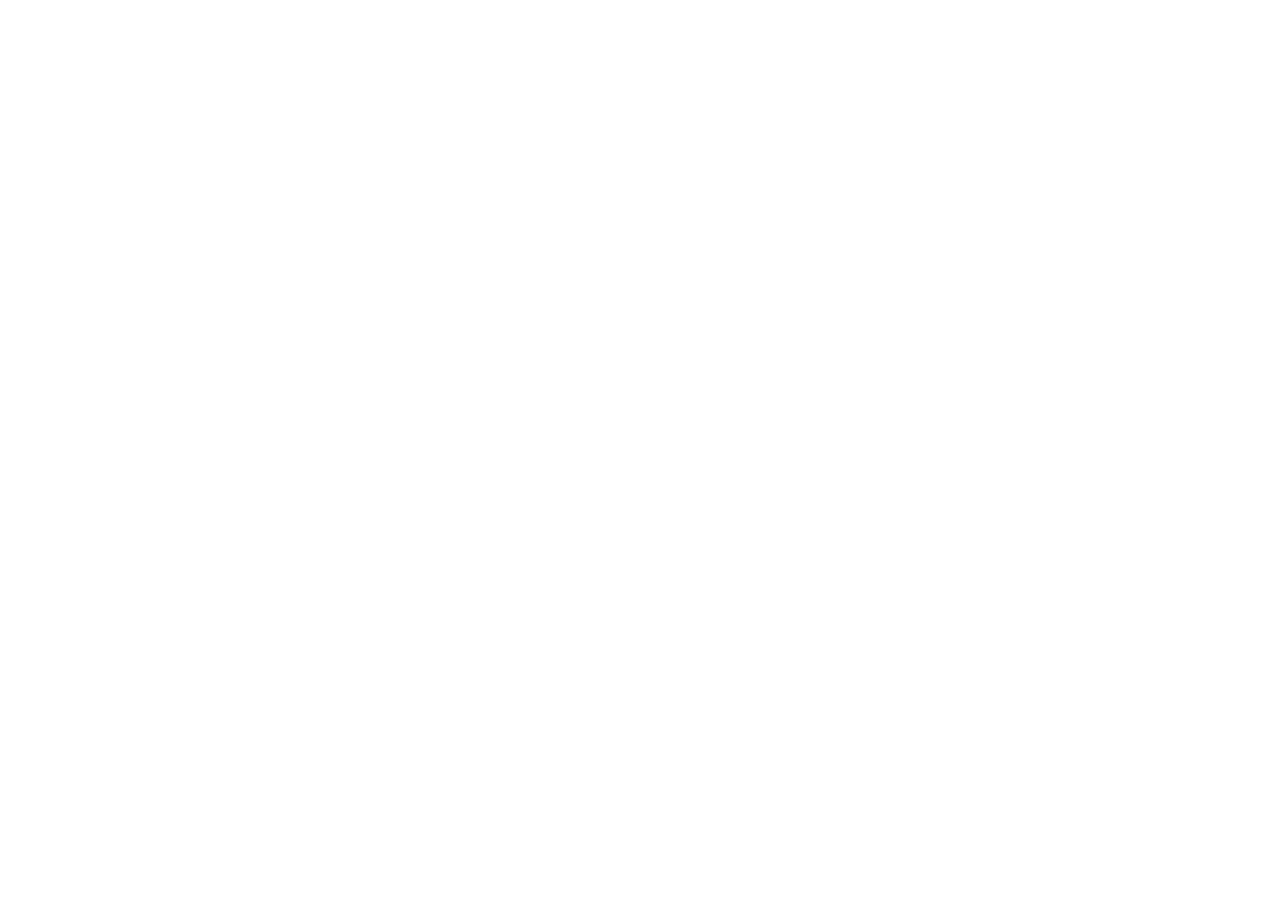
==== Entregable/BlocKa.html @ c90860b1 "Agrego niveles" ====
<!DOCTYPE html>
<html lang="en">
<head>
    <meta charset="UTF-8">
    <meta name="viewport" content="width=device-width, initial-scale=1.0">
    <title>Document</title>
     <link rel="stylesheet" href="blocka.css">
</head>
<body>

      <!-- <div class="instrucciones">
            <p class="p-instruc">¿Como jugar?</p>
            <p>El juego consiste en poder completar el rompe cabezas. Al hacer Clik derecho la imagen gira hcaia la derecha, Al hacer Click Izquiero la imagen gira hacia la izquierda.</p>
        </div> -->
    <canvas  id="myCanvas"></canvas>

    <div id="hud">
        <span id="textoNivel"></span>
        <button id="btnSiguiente" hidden>Siguiente nivel</button>
    </div>
    
    <!----- Aca iria al filtro de eleccion de la imagen----->>      

    <script type="module" src="Js/Main.js"></script>
    
</body>
</html>
---- Entregable/blocka.css ----
/* style.css */
 body, html {
     margin: 0;
     padding: 0;
     width: 100%;
     height: 100%;
     overflow: hidden; /* Evita que aparezcan barras de scroll */
     background-color: white; /* Opcional: fondo negro */
 }

 body {
     display: grid;
     place-items: center;
 }

 canvas {
     display: block;
     width: 100vw;
     height: 100vh;
 }
 .instrucciones{
    width: 420px;
    padding: 10px;
    background: #11111f;
    border: 2px solid #9336D7;
    border-radius: 20px;

    color: white;
    font-family: Arial, sans-serif;
    font-size: 14px;
 }
 #hud {
  position: fixed;
  top: 16px;
  left: 16px;
  color: white;
  font-family: sans-serif;
  display: flex;
  gap: 12px;
  align-items: center;
}
#btnSiguiente{
    background-color: blue;
    border-radius: 30px;
    box-shadow: #11111f;
}
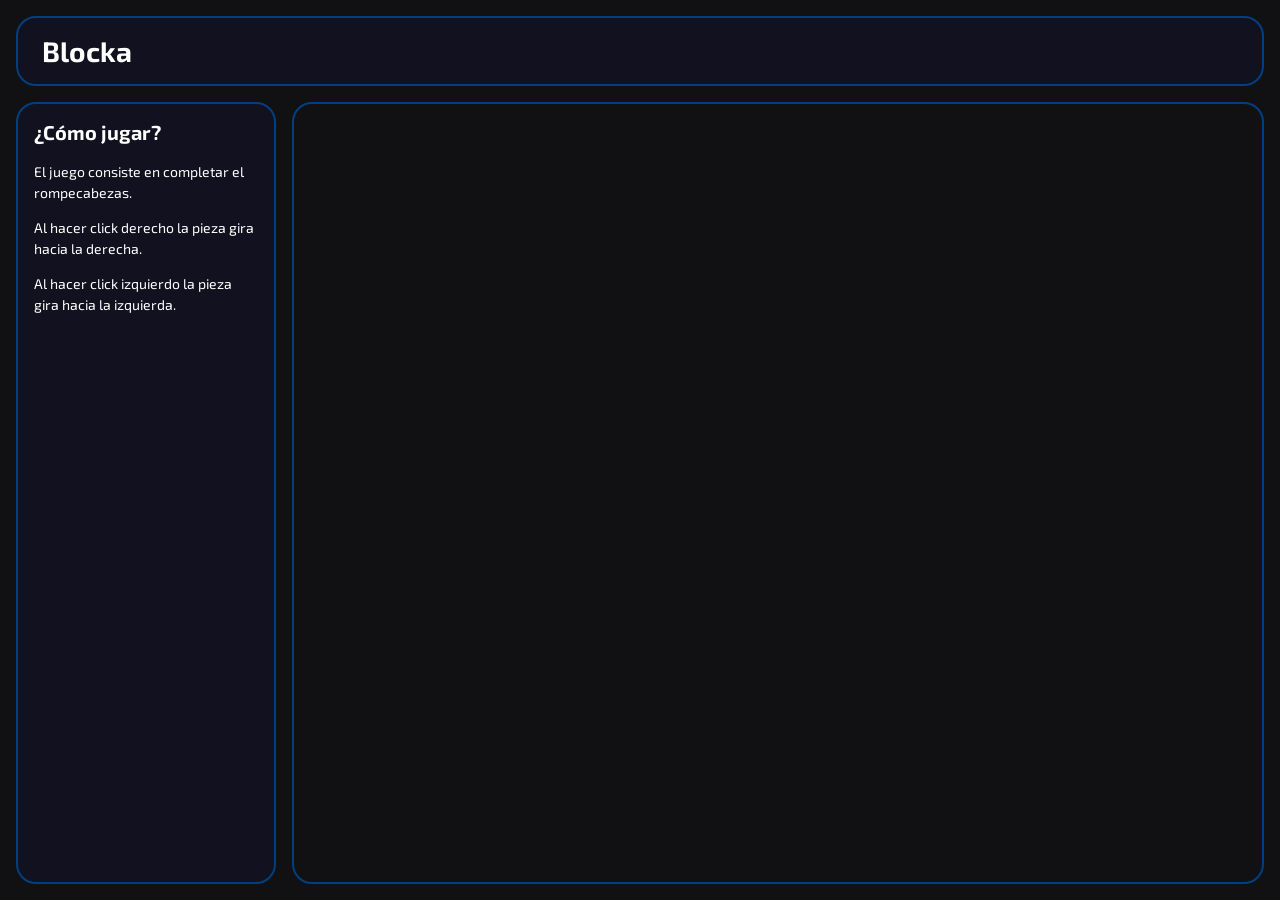
==== commit b93d841a: "agrego cambios" ====
--- a/Entregable/BlocKa.html
+++ b/Entregable/BlocKa.html
@@ -1,27 +1,58 @@
 <!DOCTYPE html>
 <html lang="en">
+
 <head>
     <meta charset="UTF-8">
     <meta name="viewport" content="width=device-width, initial-scale=1.0">
     <title>Document</title>
-     <link rel="stylesheet" href="blocka.css">
+    <link rel="stylesheet" href="blocka.css">
+    <link rel="preconnect" href="https://fonts.googleapis.com" />
+    <link rel="preconnect" href="https://fonts.gstatic.com" crossorigin />
+    <link href="https://fonts.googleapis.com/css2?family=Exo+2:wght@400;600;700&display=swap" rel="stylesheet" />
 </head>
+
 <body>
 
-      <!-- <div class="instrucciones">
-            <p class="p-instruc">¿Como jugar?</p>
-            <p>El juego consiste en poder completar el rompe cabezas. Al hacer Clik derecho la imagen gira hcaia la derecha, Al hacer Click Izquiero la imagen gira hacia la izquierda.</p>
-        </div> -->
-    <canvas  id="myCanvas"></canvas>
+    <div class="juego">
 
-    <div id="hud">
-        <span id="textoNivel"></span>
-        <button id="btnSiguiente" hidden>Siguiente nivel</button>
+        <header class="encabezado">
+            <h1 class="titulo">Blocka</h1>
+
+            <div id="hud">
+                <span id="textoNivel" aria-live="polite"></span>
+                <button id="btnSiguiente" type="button" hidden>Siguiente nivel</button>
+            </div>
+        </header>
+
+        <aside class="panel-instrucciones">
+            <h2 class="subtitulo">¿Cómo jugar?</h2>
+            <p class="texto-panel">El juego consiste en completar el rompecabezas.</p>
+            <p class="texto-panel">Al hacer click derecho la pieza gira hacia la derecha.</p>
+            <p class="texto-panel">Al hacer click izquierdo la pieza gira hacia la izquierda.</p>
+        </aside>
+
+        <main class="zona-canvas">
+            <canvas id="myCanvas">
+                Tu navegador no soporta canvas.
+            </canvas>
+        </main>
+
     </div>
-    
-    <!----- Aca iria al filtro de eleccion de la imagen----->>      
+    <div class="selection-game-overlay" id="selection-game-overlay" hidden>
+        <div class="selector">
+            <!-- <img class="img-background-transition" src="../Img/game_png_1.png" alt="" width="450" height="80"> -->
+            <div class="selection-row">
+                <!-- <p class="persent">0%</p> -->
+                <div class="progress-bar">
+                    <!-- <div class="progress"></div> -->
+                </div>
+            </div>
+            <!--  <p class="loading-text"> Preparando la diversión </p> -->
+        </div>
+        <!----- Aca iria al filtro de eleccion de la imagen----->>
+    </div>
+    <script type="module" src="Js/Main.js"></script>
 
-    <script type="module" src="Js/Main.js"></script>
-    
 </body>
+
 </html>
--- a/Entregable/blocka.css
+++ b/Entregable/blocka.css
@@ -1,46 +1,168 @@
- /* style.css */
- body, html {
-     margin: 0;
-     padding: 0;
-     width: 100%;
-     height: 100%;
-     overflow: hidden; /* Evita que aparezcan barras de scroll */
-     background-color: white; /* Opcional: fondo negro */
- }
+/* blocka.css */
 
- body {
-     display: grid;
-     place-items: center;
- }
+/* Colores en un solo lugar: cambiás uno acá y cambia en toda la página */
+:root {
+    --background-page: #111114;
+    --color-panel: #11111f;
+    --color-borde: #004080;
+    --color-texto: white;
+    --color-boton: blue;
+    --font: 'Exo 2';
+}
 
- canvas {
-     display: block;
-     width: 100vw;
-     height: 100vh;
- }
- .instrucciones{
-    width: 420px;
-    padding: 10px;
-    background: #11111f;
-    border: 2px solid #9336D7;
+/* El borde y el padding cuentan DENTRO del ancho y alto de cada caja */
+* {
+    box-sizing: border-box;
+}
+
+body, html {
+    margin: 0;
+    padding: 0;
+    width: 100%;
+    height: 100%;
+    background-color: var(--background-page);
+    color: var(--color-texto);
+    font-family:var(--font);
+}
+
+/* Un elemento con el atributo hidden siempre tiene que quedar oculto */
+[hidden] {
+    display: none !important;
+}
+
+/* ---------- LA GRILLA: reparte la pantalla en zonas ---------- */
+.juego {
+    display: grid;
+
+    /* 2 columnas: panel de instrucciones de 260px y el resto para el juego */
+    grid-template-columns: 260px minmax(0, 1fr);
+
+    /* 2 filas: encabezado de 70px y el resto de la altura para el juego */
+    grid-template-rows: 70px minmax(0, 1fr);
+
+    /* Dibujo de cómo se acomodan las zonas */
+    grid-template-areas:
+        "encabezado     encabezado"
+        "instrucciones  canvas";
+
+    gap: 16px;
+    width: 100%;
+    height: 100%;
+    padding: 16px;
+}
+
+/* ---------- ENCABEZADO: título a la izquierda y HUD a la derecha ---------- */
+.encabezado {
+    grid-area: encabezado;
+    display: flex;
+    align-items: center;
+    justify-content: space-between;
+    padding: 0 24px;
+    background: var(--color-panel);
+    border: 2px solid var(--color-borde);
     border-radius: 20px;
+}
 
-    color: white;
+.titulo {
+    margin: 0;
+    font-size: 28px;
+}
+
+#hud {
+    display: flex;
+    align-items: center;
+    gap: 12px;
+    font-size: 16px;
+    user-select: none; /* Evita seleccionar el texto al hacer clics rápidos */
+}
+
+#btnSiguiente {
+    padding: 8px 18px;
+    background-color: var(--color-boton);
+    color: var(--color-texto);
+    border: none;
+    border-radius: 30px;
+    box-shadow: 0 4px 10px var(--color-panel);
     font-family: Arial, sans-serif;
+    font-size: 16px;
+    cursor: pointer;
+}
+
+#btnSiguiente:hover {
+    filter: brightness(1.2);
+}
+
+/* ---------- PANEL DE INSTRUCCIONES ---------- */
+.panel-instrucciones {
+    grid-area: instrucciones;
+    padding: 16px;
+    background: var(--color-panel);
+    border: 2px solid var(--color-borde);
+    border-radius: 20px;
+    overflow-y: auto;
+}
+
+.subtitulo {
+    margin-top: 0;
+    font-size: 20px;
+}
+
+.texto-panel {
     font-size: 14px;
- }
- #hud {
-  position: fixed;
-  top: 16px;
-  left: 16px;
-  color: white;
-  font-family: sans-serif;
-  display: flex;
-  gap: 12px;
-  align-items: center;
+    line-height: 1.5;
 }
-#btnSiguiente{
-    background-color: blue;
-    border-radius: 30px;
-    box-shadow: #11111f;
+
+/* ---------- LA ZONA DEL CANVAS ---------- */
+.zona-canvas {
+    grid-area: canvas;
+
+    /* position: relative hace que el canvas de adentro se mida contra esta caja */
+    position: relative;
+
+    /* Recorta lo que se salga de la caja y respeta las esquinas redondeadas */
+    overflow: hidden;
+
+    border: 2px solid var(--color-borde);
+    border-radius: 20px;
+    background: var(--color-fondo-canvas);
 }
+
+/* El canvas llena exactamente la zona. Juego.js lee este tamaño con ResizeObserver
+   y lo copia al tamaño de dibujo.
+   NO le pongas border ni padding al canvas: ponelos en .zona-canvas,
+   porque si no los clics (offsetX y offsetY) quedan corridos. */
+canvas {
+    position: absolute;
+    top: 0;
+    left: 0;
+    width: 100%;
+    height: 100%;
+    display: block;
+    user-select: none;
+    touch-action: manipulation; /* Evita el zoom por doble toque en celulares */
+}
+
+/* ---------- CELULARES Y PANTALLAS CHICAS: todo en una columna ---------- */
+@media (max-width: 900px) {
+    .juego {
+        grid-template-columns: minmax(0, 1fr);
+        grid-template-rows: auto auto 60vh;
+        grid-template-areas:
+            "encabezado"
+            "instrucciones"
+            "canvas";
+        height: auto;
+        min-height: 100%;
+    }
+
+    .encabezado {
+        flex-direction: column;
+        gap: 8px;
+        padding: 12px 24px;
+    }
+}
+
+
+.selection-game-overlaty [hidden]{
+    display: none;
+}
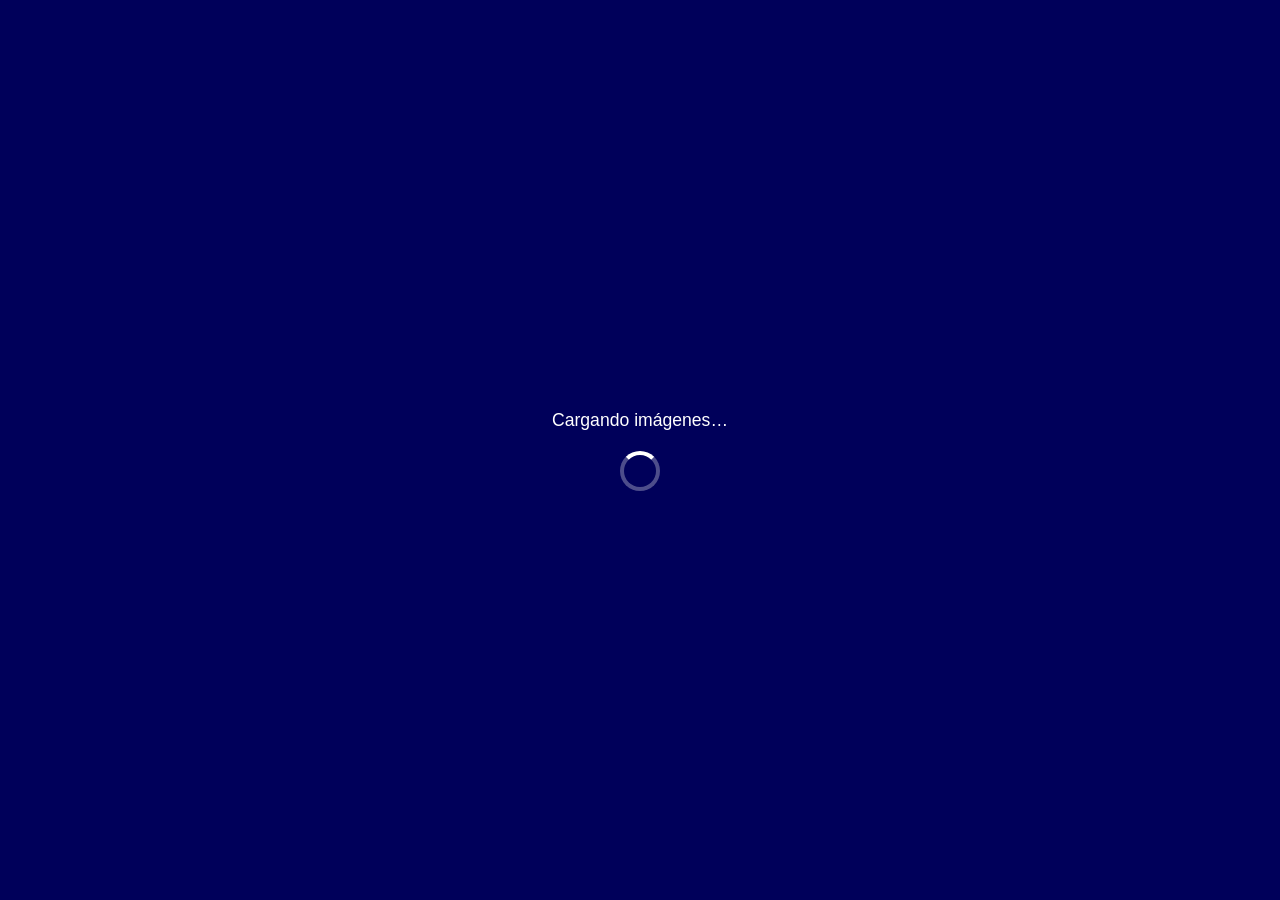
==== commit afd6a887: "Agrego plantilla" ====
--- a/Entregable/BlocKa.html
+++ b/Entregable/BlocKa.html
@@ -35,7 +35,15 @@
             <canvas id="myCanvas">
                 Tu navegador no soporta canvas.
             </canvas>
+             <!---Aca iria la plantilla de carga para elegir los juegos--->
+            <div id="pantallaCarga">
+                <p id="textoCarga">Cargando imágenes…</p>
+                <div class="spinner" id="spinner"></div>
+                <div class="ruleta" id="ruleta" hidden></div>
+            </div>
         </main>
+
+         
 
     </div>
     <div class="selection-game-overlay" id="selection-game-overlay" hidden>
@@ -51,6 +59,11 @@
         </div>
         <!----- Aca iria al filtro de eleccion de la imagen----->>
     </div>
+
+
+ 
+
+
     <script type="module" src="Js/Main.js"></script>
 
 </body>
--- a/Entregable/blocka.css
+++ b/Entregable/blocka.css
@@ -165,4 +165,149 @@
 
 .selection-game-overlaty [hidden]{
     display: none;
+}
+
+
+/* Parte de la planilla de seleccion */
+/* ===== Agregar al final de blocka.css ===== */
+
+/* Plantilla de carga: tapa todo el juego hasta que termina el sorteo */
+#pantallaCarga {
+  position: fixed;
+  inset: 0;
+  z-index: 100;               /* por encima del canvas y del HUD */
+  background: #00005A;        /* el mismo azul del fondo del juego */
+  color: white;
+  font-family: sans-serif;
+  display: flex;
+  flex-direction: column;
+  align-items: center;
+  justify-content: center;
+  justify-content: safe center;   /* si no entra en pantallas bajas, permite scroll */
+  gap: 20px;
+  padding: 24px 16px;
+  overflow-x: hidden;
+  transition: opacity 0.5s;       /* aparece suave al pasar de nivel */
+}
+
+#pantallaCarga.oculta {
+  opacity: 0;
+  visibility: hidden;             /* deja de bloquear los clicks al terminar */
+  transition: opacity 0.5s, visibility 0s 0.5s;
+}
+
+#pantallaCarga p {
+  margin: 0;
+  font-size: 1.1rem;
+}
+
+/* El atributo hidden pierde contra display:flex/grid, así que se refuerza */
+.spinner[hidden],
+.ruleta[hidden] {
+  display: none;
+}
+
+.spinner {
+  width: 40px;
+  height: 40px;
+  border: 4px solid rgba(255, 255, 255, 0.3);
+  border-top-color: white;
+  border-radius: 50%;
+  animation: girar 0.9s linear infinite;
+}
+
+@keyframes girar {
+  to { transform: rotate(360deg); }
+}
+
+/* ---------- Ruleta de miniaturas ---------- */
+.ruleta {
+  display: grid;
+  justify-items: center;
+  gap: 20px;
+  width: 100%;
+  max-width: 1000px;
+}
+
+.ruleta-titulo {
+  display: grid;
+  justify-items: center;
+  text-align: center;
+  line-height: 1.3;
+}
+
+.ruleta-titulo strong { font-size: 1.5rem; }
+.ruleta-titulo span   { font-size: 0.95rem; color: rgba(255, 255, 255, 0.65); }
+
+.miniaturas {
+  display: flex;
+  gap: 12px;
+  justify-content: center;
+  width: 100%;
+  padding: 10px;
+}
+
+.mini {
+  flex: 1 1 0;              /* todas comparten el ancho disponible por igual */
+  min-width: 0;             /* permite que se achiquen; sin esto desbordan */
+  max-width: 170px;         /* con pocas imágenes no se agrandan de más */
+  margin: 0;
+  opacity: 0.45;
+  transition: opacity 0.08s, transform 0.08s;
+}
+
+.mini img {
+  display: block;
+  width: 100%;
+  aspect-ratio: 3 / 2;
+  object-fit: cover;          /* recorta si la imagen no es 3:2 */
+  border-radius: 6px;
+}
+
+.mini figcaption {
+  margin-top: 4px;
+  font-size: 0.82rem;
+  color: rgba(255, 255, 255, 0.65);
+  text-align: center;
+  overflow: hidden;
+  text-overflow: ellipsis;
+  white-space: nowrap;
+}
+
+/* La miniatura por la que "pasa" el recorrido y la que queda elegida */
+.mini.activa,
+.mini.elegida {
+  opacity: 1;
+  transform: scale(1.07);
+}
+
+.mini.activa img,
+.mini.elegida img {
+  outline: 3px solid #F2C94C;
+  outline-offset: 2px;
+}
+
+.mini.elegida {
+  transition-duration: 0.25s;
+}
+
+.mini.elegida figcaption {
+  color: white;
+  font-weight: 600;
+}
+
+.mini.descartada {
+  opacity: 0.2;
+}
+
+@media (prefers-reduced-motion: reduce) {
+  .spinner {
+    animation: none;
+    background: rgba(255, 255, 255, 0.35);
+  }
+  #pantallaCarga,
+  #pantallaCarga.oculta,
+  .mini {
+    transition: none;
+  }
 }
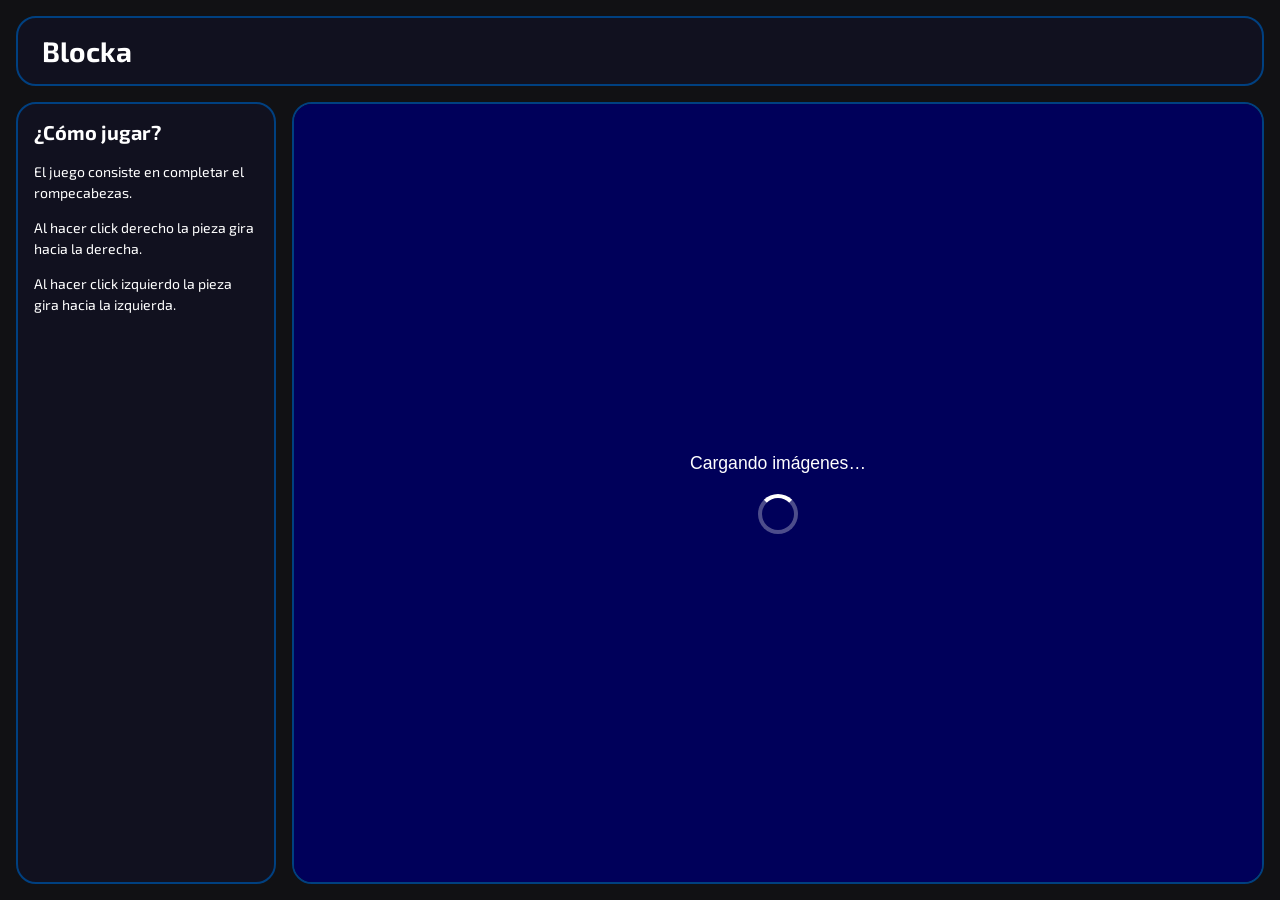
==== commit fa2e24ac: "posiciono sorteo en canvas y le doy animacion a la sorteada" ====
--- a/Entregable/BlocKa.html
+++ b/Entregable/BlocKa.html
@@ -46,24 +46,7 @@
          
 
     </div>
-    <div class="selection-game-overlay" id="selection-game-overlay" hidden>
-        <div class="selector">
-            <!-- <img class="img-background-transition" src="../Img/game_png_1.png" alt="" width="450" height="80"> -->
-            <div class="selection-row">
-                <!-- <p class="persent">0%</p> -->
-                <div class="progress-bar">
-                    <!-- <div class="progress"></div> -->
-                </div>
-            </div>
-            <!--  <p class="loading-text"> Preparando la diversión </p> -->
-        </div>
-        <!----- Aca iria al filtro de eleccion de la imagen----->>
-    </div>
-
-
- 
-
-
+  
     <script type="module" src="Js/Main.js"></script>
 
 </body>
--- a/Entregable/blocka.css
+++ b/Entregable/blocka.css
@@ -1,4 +1,4 @@
-/* blocka.css */
+  /* blocka.css */
 
 /* Colores en un solo lugar: cambiás uno acá y cambia en toda la página */
 :root {
@@ -173,9 +173,9 @@
 
 /* Plantilla de carga: tapa todo el juego hasta que termina el sorteo */
 #pantallaCarga {
-  position: fixed;
+  position: absolute;
   inset: 0;
-  z-index: 100;               /* por encima del canvas y del HUD */
+  z-index: 10;               /* por encima del canvas y del HUD */
   background: #00005A;        /* el mismo azul del fondo del juego */
   color: white;
   font-family: sans-serif;
@@ -186,7 +186,7 @@
   justify-content: safe center;   /* si no entra en pantallas bajas, permite scroll */
   gap: 20px;
   padding: 24px 16px;
-  overflow-x: hidden;
+  overflow-x: auto;
   transition: opacity 0.5s;       /* aparece suave al pasar de nivel */
 }
 
@@ -263,11 +263,11 @@
   object-fit: cover;          /* recorta si la imagen no es 3:2 */
   border-radius: 6px;
 }
-
+/* titulo de la img */
 .mini figcaption {
   margin-top: 4px;
   font-size: 0.82rem;
-  color: rgba(255, 255, 255, 0.65);
+  color: rgba(243, 240, 240, 0.65);
   text-align: center;
   overflow: hidden;
   text-overflow: ellipsis;
@@ -289,6 +289,15 @@
 
 .mini.elegida {
   transition-duration: 0.25s;
+  animation: parpadeo 1s ease;
+}
+
+@keyframes parpadeo {
+  0%  {scale: .6;}
+  25% {scale: .9;}
+  50% {scale: .6;}
+  75%{scale: .9;}
+  100%{scale: 1;}
 }
 
 .mini.elegida figcaption {
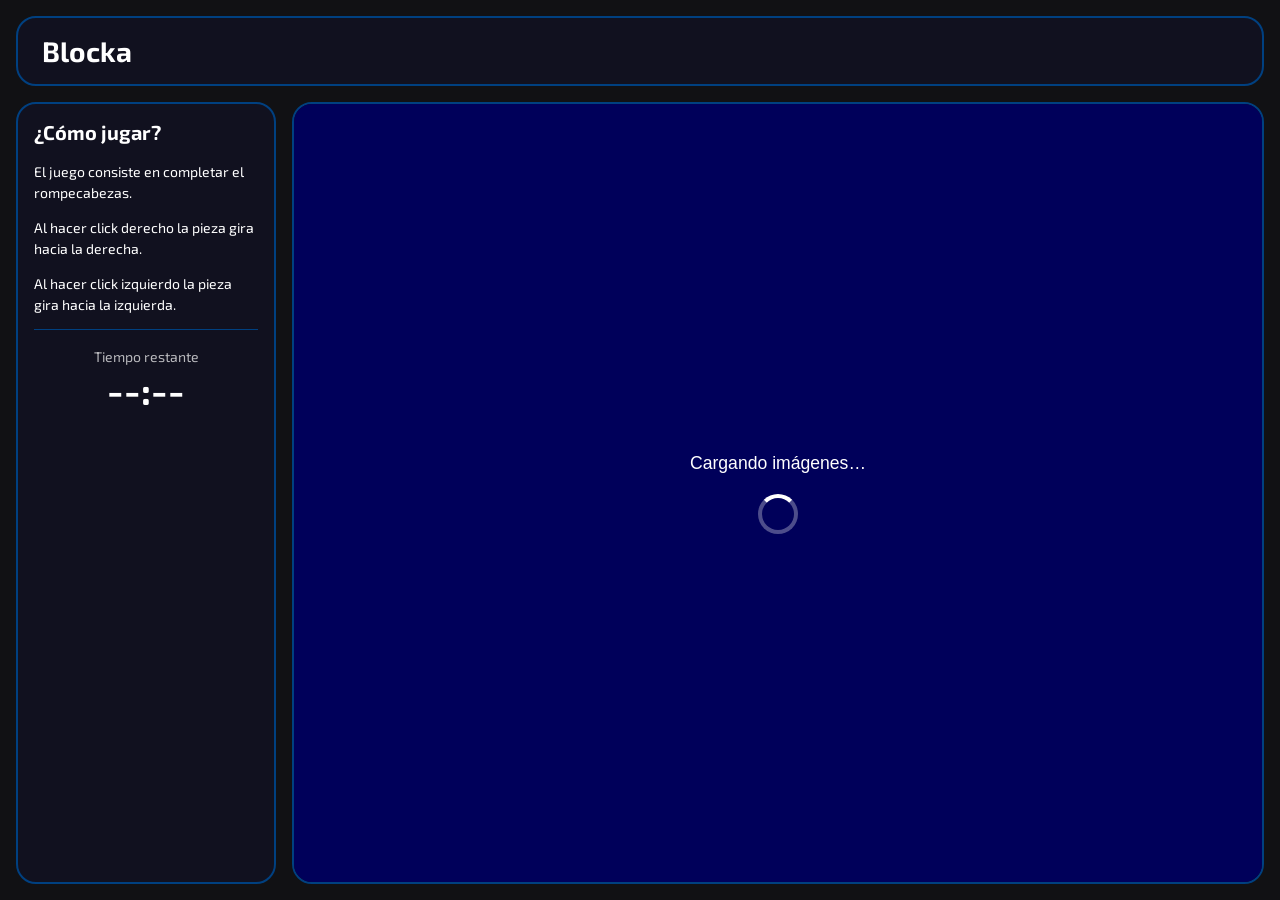
==== commit 0987af7d: "Agrego cronometro" ====
--- a/Entregable/BlocKa.html
+++ b/Entregable/BlocKa.html
@@ -4,7 +4,7 @@
 <head>
     <meta charset="UTF-8">
     <meta name="viewport" content="width=device-width, initial-scale=1.0">
-    <title>Document</title>
+    <title>Blocka</title>
     <link rel="stylesheet" href="blocka.css">
     <link rel="preconnect" href="https://fonts.googleapis.com" />
     <link rel="preconnect" href="https://fonts.gstatic.com" crossorigin />
@@ -29,7 +29,15 @@
             <p class="texto-panel">El juego consiste en completar el rompecabezas.</p>
             <p class="texto-panel">Al hacer click derecho la pieza gira hacia la derecha.</p>
             <p class="texto-panel">Al hacer click izquierdo la pieza gira hacia la izquierda.</p>
+
+            <div class="cronometro-caja">
+                <span class="cronometro-etiqueta">Tiempo restante</span>
+                <div id="cronometro" class="cronometro">--:--</div>
+                <p id="mensajeTiempo" class="mensaje-tiempo" hidden></p>
+                <button id="btnReintentar" class="btn-reintentar" type="button" hidden>Reintentar nivel</button>
+            </div>
         </aside>
+        
 
         <main class="zona-canvas">
             <canvas id="myCanvas">
--- a/Entregable/blocka.css
+++ b/Entregable/blocka.css
@@ -76,7 +76,8 @@
     user-select: none; /* Evita seleccionar el texto al hacer clics rápidos */
 }
 
-#btnSiguiente {
+#btnSiguiente,
+#btnReintentar {
     padding: 8px 18px;
     background-color: var(--color-boton);
     color: var(--color-texto);
@@ -88,8 +89,12 @@
     cursor: pointer;
 }
 
-#btnSiguiente:hover {
+#btnSiguiente:hover, 
+#btnReintentar:hover {
     filter: brightness(1.2);
+}
+.btn-reintentar {
+    margin-top: 12px;
 }
 
 /* ---------- PANEL DE INSTRUCCIONES ---------- */
@@ -319,4 +324,34 @@
   .mini {
     transition: none;
   }
+}
+
+/*Cronometro */
+.cronometro-caja {
+    margin-top: auto;               /* lo empuja al fondo del panel */
+    padding-top: 16px;
+    border-top: 1px solid var(--color-borde);
+    text-align: center;
+}
+
+.cronometro-etiqueta {
+    font-size: 14px;
+    opacity: 0.7;
+}
+
+.cronometro {
+    font-size: 40px;
+    font-weight: 700;
+    font-variant-numeric: tabular-nums;   /* los números no "bailan" */
+}
+
+.cronometro.poco-tiempo {
+    color: #ff5a5a;
+}
+
+.mensaje-tiempo {
+    margin: 8px 0 0;
+    font-size: 16px;
+    font-weight: 600;
+    color: #ff5a5a;
 }
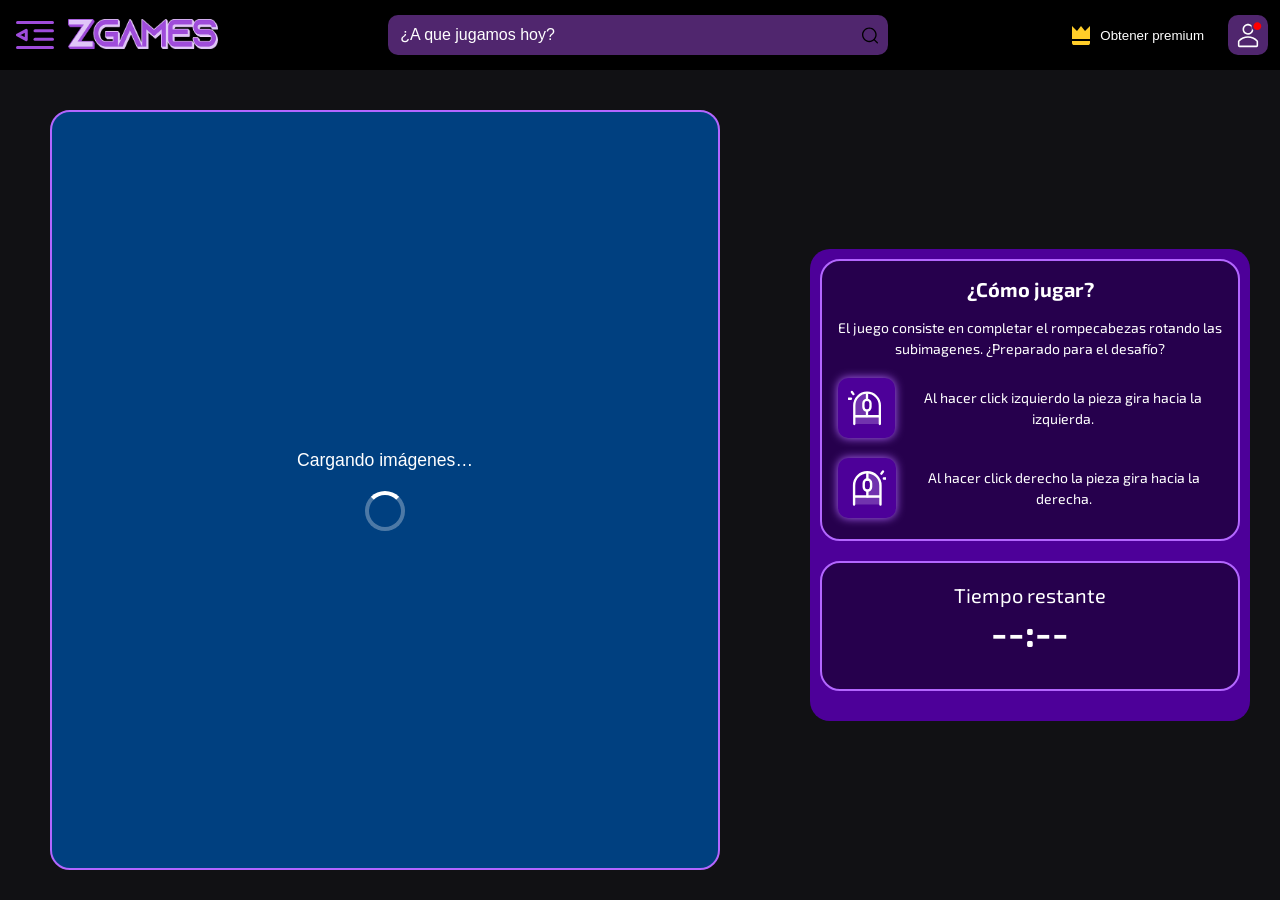
==== commit ee0bc3f9: "agrego estilos y diseño" ====
--- a/Entregable/BlocKa.html
+++ b/Entregable/BlocKa.html
@@ -6,56 +6,282 @@
     <meta name="viewport" content="width=device-width, initial-scale=1.0">
     <title>Blocka</title>
     <link rel="stylesheet" href="blocka.css">
-    <link rel="preconnect" href="https://fonts.googleapis.com" />
-    <link rel="preconnect" href="https://fonts.gstatic.com" crossorigin />
-    <link href="https://fonts.googleapis.com/css2?family=Exo+2:wght@400;600;700&display=swap" rel="stylesheet" />
+    <!-- Exo 2 tipografia -->
+    <link rel="preconnect" href="https://fonts.googleapis.com">
+    <link rel="preconnect" href="https://fonts.gstatic.com" crossorigin>
+    <link href="https://fonts.googleapis.com/css2?family=Exo+2:wght@400;600;700&display=swap" rel="stylesheet">
+    <!-- Roboto -->
+    <link rel="preconnect" href="https://fonts.googleapis.com">
+    <link rel="preconnect" href="https://fonts.gstatic.com" crossorigin>
+    <link href="https://fonts.googleapis.com/css2?family=Roboto:ital,wght@0,100..900;1,100..900&display=swap"
+        rel="stylesheet">
 </head>
 
 <body>
-
     <div class="juego">
 
         <header class="encabezado">
-            <h1 class="titulo">Blocka</h1>
-
-            <div id="hud">
-                <span id="textoNivel" aria-live="polite"></span>
-                <button id="btnSiguiente" type="button" hidden>Siguiente nivel</button>
-            </div>
+            <nav class="nav" aria-label="Navegación principal">
+                <div class="content_nav_left">
+                    <button class="btn-burger" type="button" aria-label="Abrir menú hamburguesa">
+                        <svg xmlns="http://www.w3.org/2000/svg" width="38" height="28" viewBox="0 0 38 28" fill="none">
+                            <path d="M1.5 1.5H36.4992" stroke="#9F4CDB" stroke-width="3" stroke-linecap="round"
+                                stroke-linejoin="round" />
+                            <path d="M19 9.83398H36.4996" stroke="#9F4CDB" stroke-width="3" stroke-linecap="round"
+                                stroke-linejoin="round" />
+                            <path d="M19 18.166H36.4996" stroke="#9F4CDB" stroke-width="3" stroke-linecap="round"
+                                stroke-linejoin="round" />
+                            <path d="M1.5 26.5H36.4992" stroke="#9F4CDB" stroke-width="3" stroke-linecap="round"
+                                stroke-linejoin="round" />
+                            <path class="icon-arrow" d="M10.2498 9.37109L1.5 14.0007L10.2498 18.6304V9.37109Z"
+                                stroke="#9F4CDB" stroke-width="3" stroke-linejoin="round" />
+                        </svg>
+                    </button>
+
+                    <div class="menu-hamburguesa">
+                        <a href="#inicio" class="menu-item" data-section="inicio">
+                            <svg class="icon icon-inicio" viewBox="0 0 24 24" fill="none"
+                                xmlns="http://www.w3.org/2000/svg">
+                                <path
+                                    d="M3 11L12 3L21 11M5 9.5V20C5 20.5523 5.44772 21 6 21H9V15C9 14.4477 9.44772 14 10 14H14C14.5523 14 15 14.4477 15 15V21H18C18.5523 21 19 20.5523 19 20V9.5"
+                                    stroke-width="1.8" stroke-linecap="round" stroke-linejoin="round" />
+                            </svg>
+                            <span class="label">Inicio</span>
+                        </a>
+                        <a href="#recientes" class="menu-item" data-section="recientes">
+                            <svg class="icon icon-recientes" viewBox="0 0 24 24" fill="none"
+                                xmlns="http://www.w3.org/2000/svg">
+                                <path
+                                    d="M3 4V9H8M3.5 15C4.98 18.65 8.62 21 12.5 21C17.75 21 22 16.75 22 11.5C22 6.25 17.75 2 12.5 2C8.29 2 4.67 4.72 3.37 8.5M12.5 7V12L16 14"
+                                    stroke-width="1.8" stroke-linecap="round" stroke-linejoin="round" />
+                            </svg>
+                            <span class="label">Recientes</span>
+                        </a>
+                        <a href="#estrategia" class="menu-item" data-section="estrategia">
+                            <svg class="icon" xmlns="http://www.w3.org/2000/svg" width="24" height="24"
+                                viewBox="0 0 24 24" fill="none" stroke="currentColor" stroke-width="2"
+                                stroke-linecap="round" stroke-linejoin="round" aria-hidden="true">
+                                <path d="M3 8l4.5 4L12 5l4.5 7L21 8l-2 11H5L3 8z" />
+                                <circle cx="3" cy="6" r="1.2" />
+                                <circle cx="12" cy="3.5" r="1.2" />
+                                <circle cx="21" cy="6" r="1.2" />
+                            </svg>
+                            <span class="label">Estrategia</span>
+                        </a>
+                        <a href="#aventura" class="menu-item" data-section="aventura">
+                            <svg class="icon icon-aventura" viewBox="0 0 24 24" fill="none"
+                                xmlns="http://www.w3.org/2000/svg">
+                                <circle cx="12" cy="12" r="9" stroke-width="1.8" />
+                                <path d="M14.5 9.5L13 13L9.5 14.5L11 11L14.5 9.5Z" stroke-width="1.8"
+                                    stroke-linejoin="round" />
+                            </svg>
+                            <span class="label">Aventura</span>
+                        </a>
+                        <a href="#accion" class="menu-item" data-section="accion">
+                            <svg class="icon icon-accion" viewBox="0 0 24 24" fill="none"
+                                xmlns="http://www.w3.org/2000/svg">
+                                <path d="M13 2L4 14H11L10 22L20 9H13V2Z" stroke-width="1.8" stroke-linecap="round"
+                                    stroke-linejoin="round" />
+                            </svg>
+                            <span class="label">Acción</span>
+                        </a>
+                        <a href="#deportes" class="menu-item" data-section="deportes">
+                            <svg class="icon icon-deportes" viewBox="0 0 24 24" fill="none"
+                                xmlns="http://www.w3.org/2000/svg">
+                                <circle cx="12" cy="12" r="9" stroke-width="1.8" />
+                                <path
+                                    d="M12 8L15.5 10.5L14 14.5H10L8.5 10.5L12 8ZM12 3V8M8.5 10.5L4 9M10 14.5L7.5 20M14 14.5L16.5 20M15.5 10.5L20 9"
+                                    stroke-width="1.8" stroke-linecap="round" />
+                            </svg>
+                            <span class="label">Deportes</span>
+                        </a>
+                    </div>
+
+                    <a href="../Html/Inicio.html">
+                        <img src="assets/game_png_1.png" alt="ZGames logo" width="150" height="30" />
+                    </a>
+                </div>
+
+                <div class="content-nav-search-center">
+                    <input type="search" placeholder="¿A que jugamos hoy?">
+                    <svg xmlns="http://www.w3.org/2000/svg" width="17" height="17" viewBox="0 0 17 17" fill="none">
+                        <path
+                            d="M7.79167 15.5833C3.49562 15.5833 0 12.0877 0 7.79167C0 3.49562 3.49562 0 7.79167 0C12.0877 0 15.5833 3.49562 15.5833 7.79167C15.5833 12.0877 12.0877 15.5833 7.79167 15.5833ZM7.79167 1.41667C4.27692 1.41667 1.41667 4.27621 1.41667 7.79167C1.41667 11.3071 4.27692 14.1667 7.79167 14.1667C11.3064 14.1667 14.1667 11.3071 14.1667 7.79167C14.1667 4.27621 11.3064 1.41667 7.79167 1.41667Z"
+                            fill="black" />
+                        <path
+                            d="M16.2921 16.9998C16.1991 16.9999 16.1069 16.9816 16.021 16.946C15.935 16.9104 15.857 16.8581 15.7913 16.7923L12.3948 13.3958C12.262 13.2629 12.1874 13.0826 12.1875 12.8948C12.1876 12.7069 12.2623 12.5267 12.3952 12.3939C12.5281 12.261 12.7083 12.1865 12.8962 12.1865C13.0841 12.1866 13.2643 12.2613 13.3971 12.3942L16.7929 15.7907C16.8923 15.8896 16.96 16.0158 16.9875 16.1533C17.015 16.2908 17.0011 16.4334 16.9474 16.5629C16.8938 16.6925 16.8028 16.8032 16.6861 16.881C16.5695 16.9587 16.4323 17.0001 16.2921 16.9998Z"
+                            fill="black" />
+                    </svg>
+
+                </div>
+
+                <div class="content-nav-rigth">
+
+                    <button href="" class="btn-subscription" aria-label="Ir a la sección de mis juegos">
+                        <svg class="border premium-icon" xmlns="http://www.w3.org/2000/svg" width="18" height="19"
+                            viewBox="0 0 18 19" fill="none">
+                            <path
+                                d="M18 0L13 5L9 0L5 5L0 0V13H18V0ZM2 19H16C16.5304 19 17.0391 18.7893 17.4142 18.4142C17.7893 18.0391 18 17.5304 18 17V15H0V17C0 17.5304 0.210714 18.0391 0.585786 18.4142C0.960859 18.7893 1.46957 19 2 19Z"
+                                fill="#FFCD29" />
+                            <polyline points="179,1 179,59 1,59 1,1 179,1" class="bg-line" />
+                            <polyline points="179,1 179,59 1,59 1,1 179,1" class="hl-line" />
+                        </svg>
+                        <span>Obtener premium</span>
+                    </button>
+
+                    <button class="content-perfil btn-perfil" type="button" aria-label="Abrir menú de perfil">
+                        <svg xmlns="http://www.w3.org/2000/svg" width="35" height="35" viewBox="0 0 35 35" fill="none">
+                            <path
+                                d="M29.6219 23.6929C28.0627 22.045 26.1839 20.7324 24.1002 19.8353C22.0165 18.9383 19.7717 18.4756 17.5031 18.4756C15.2345 18.4756 12.9898 18.9383 10.9061 19.8353C8.82238 20.7324 6.94352 22.045 5.38438 23.6929C5.04635 24.054 4.85861 24.5303 4.85938 25.0248V30.1387C4.85938 30.6544 5.06424 31.149 5.42889 31.5137C5.79355 31.8783 6.28812 32.0832 6.80382 32.0832H28.1927C28.7084 32.0832 29.203 31.8783 29.5676 31.5137C29.9323 31.149 30.1372 30.6544 30.1372 30.1387V25.0248C30.1406 24.5316 29.9564 24.0555 29.6219 23.6929ZM28.1927 30.1387H6.80382V25.0151C8.18168 23.5643 9.84035 22.4089 11.6789 21.6194C13.5174 20.8299 15.4974 20.4228 17.4983 20.4228C19.4991 20.4228 21.4791 20.8299 23.3176 21.6194C25.1562 22.4089 26.8148 23.5643 28.1927 25.0151V30.1387Z"
+                                fill="white" />
+                            <path
+                                d="M17.5008 16.5281C19.0626 16.528 20.5768 15.9908 21.7895 15.0065C23.0021 14.0223 23.8393 12.6509 24.1605 11.1225C23.2848 10.3054 22.6269 9.28247 22.2466 8.14667C21.8663 7.01087 21.7756 5.79809 21.9828 4.61835C21.1563 3.88948 20.1652 3.37219 19.0946 3.11097C18.0241 2.84975 16.9061 2.8524 15.8368 3.11869C14.7675 3.38498 13.7788 3.90695 12.9558 4.63973C12.1328 5.37252 11.5 6.2942 11.1119 7.32555C10.7238 8.3569 10.5919 9.46708 10.7276 10.5607C10.8633 11.6542 11.2625 12.6985 11.891 13.6037C12.5194 14.5089 13.3583 15.248 14.3354 15.7574C15.3126 16.2667 16.3989 16.5312 17.5008 16.5281ZM17.5008 4.86141C18.4623 4.86141 19.4021 5.14651 20.2015 5.68065C21.0009 6.2148 21.624 6.974 21.9919 7.86225C22.3598 8.75051 22.4561 9.72791 22.2685 10.6709C22.081 11.6138 21.618 12.48 20.9381 13.1598C20.2583 13.8397 19.3921 14.3027 18.4492 14.4902C17.5062 14.6778 16.5288 14.5815 15.6405 14.2136C14.7523 13.8457 13.9931 13.2226 13.4589 12.4232C12.9248 11.6238 12.6397 10.684 12.6397 9.72252C12.6397 8.43327 13.1519 7.19683 14.0635 6.2852C14.9751 5.37356 16.2116 4.86141 17.5008 4.86141Z"
+                                fill="white" />
+                            <path
+                                d="M29.1658 10.6949C31.8505 10.6949 34.0269 8.51849 34.0269 5.83377C34.0269 3.14905 31.8505 0.972656 29.1658 0.972656C26.4811 0.972656 24.3047 3.14905 24.3047 5.83377C24.3047 8.51849 26.4811 10.6949 29.1658 10.6949Z"
+                                fill="#FF0000" />
+                        </svg>
+                    </button>
+
+                    <div class="menu-perfil">
+                        <a href="#perfil" class="menu-item">
+                            <svg class="icon" xmlns="http://www.w3.org/2000/svg" width="20" height="20"
+                                viewBox="0 0 24 24" fill="none" stroke="currentColor" stroke-width="2"
+                                stroke-linecap="round" stroke-linejoin="round">
+                                <path d="M20 21v-2a4 4 0 0 0-4-4H8a4 4 0 0 0-4 4v2"></path>
+                                <circle cx="12" cy="7" r="4"></circle>
+                            </svg>
+                            <span class="label">Mi Perfil</span>
+                        </a>
+
+                        <a href="#metodos-pago" class="menu-item">
+                            <svg class="icon" xmlns="http://www.w3.org/2000/svg" width="20" height="20"
+                                viewBox="0 0 24 24" fill="none" stroke="currentColor" stroke-width="2"
+                                stroke-linecap="round" stroke-linejoin="round">
+                                <rect x="2" y="5" width="20" height="14" rx="2" ry="2"></rect>
+                                <line x1="2" y1="10" x2="22" y2="10"></line>
+                            </svg>
+                            <span class="label">Mis métodos de pago</span>
+                        </a>
+                        <a href="#amigos" class="menu-item">
+                            <svg class="icon" xmlns="http://www.w3.org/2000/svg" width="20" height="20"
+                                viewBox="0 0 24 24" fill="none" stroke="currentColor" stroke-width="2"
+                                stroke-linecap="round" stroke-linejoin="round">
+                                <path d="M17 21v-2a4 4 0 0 0-4-4H5a4 4 0 0 0-4 4v2"></path>
+                                <circle cx="9" cy="7" r="4"></circle>
+                                <path d="M23 21v-2a4 4 0 0 0-3-3.87"></path>
+                                <path d="M16 3.13a4 4 0 0 1 0 7.75"></path>
+                            </svg>
+                            <span class="label">Amigos</span>
+                        </a>
+                        <a href="Login.html" class="menu-item">
+                            <svg class="icon" xmlns="http://www.w3.org/2000/svg" width="20" height="20"
+                                viewBox="0 0 24 24" fill="none" stroke="currentColor" stroke-width="2"
+                                stroke-linecap="round" stroke-linejoin="round">
+                                <path d="M9 21H5a2 2 0 0 1-2-2V5a2 2 0 0 1 2-2h4"></path>
+                                <polyline points="16 17 21 12 16 7"></polyline>
+                                <line x1="21" y1="12" x2="9" y2="12"></line>
+                            </svg>
+                            <span class="label">Cerrar sesión</span>
+                        </a>
+                    </div>
+                </div>
+
+            </nav>
         </header>
 
-        <aside class="panel-instrucciones">
-            <h2 class="subtitulo">¿Cómo jugar?</h2>
-            <p class="texto-panel">El juego consiste en completar el rompecabezas.</p>
-            <p class="texto-panel">Al hacer click derecho la pieza gira hacia la derecha.</p>
-            <p class="texto-panel">Al hacer click izquierdo la pieza gira hacia la izquierda.</p>
+        <aside class="panel-derecho">
+            <div class="instrucciones">
+                <h2 class="subtitulo">¿Cómo jugar?</h2>
+                <p class="texto-panel">El juego consiste en completar el rompecabezas rotando las subimagenes.
+                    ¿Preparado para el desafío?</p>
+                <div class="content-clicks">
+
+                    <div class="instrucciones-click">
+                        <svg xmlns="http://www.w3.org/2000/svg" viewBox="0 0 24 24">
+                            <path d="M0 0h24v24H0z" fill="none" />
+                            <g transform="translate(-1.5,0)" fill="none">
+                                <path stroke="currentColor" stroke-linecap="round" stroke-linejoin="round"
+                                    stroke-width="1.5" d="M3.46 5.99H1.81m3.2-3.03l-.98-1.37" />
+                                <path fill="currentColor" d="M5.58 17.1h16.6v5.31H5.59z" opacity=".2" />
+                                <path fill="currentColor"
+                                    d="M13.88 18.13V15.7c0-.98-.28-1.93-.81-2.75l-.21-.32A4.5 4.5 0 0 1 13 7.5c.56-.77.87-1.7.87-2.66V2.37a8.46 8.46 0 0 0-8.46 8.47v7.3z"
+                                    opacity=".2" />
+                                <path stroke="currentColor" stroke-linecap="round" stroke-linejoin="round"
+                                    stroke-width="1.5" d="M5.58 22.41V10.38a8.3 8.3 0 0 1 16.6 0v12.03m.01-5.07H5.58" />
+                                <rect width="4.62" height="7.06" stroke="currentColor" stroke-linecap="round"
+                                    stroke-linejoin="round" stroke-width="1.5" rx="2.31"
+                                    transform="matrix(-1 0 0 1 16.11 6.68)" />
+                                <path stroke="currentColor" stroke-linecap="round" stroke-linejoin="round"
+                                    stroke-width="1.5" d="M13.84 17.3v-3.56m0-7.12V3" />
+                            </g>
+                        </svg>
+                        <p class="texto-panel">Al hacer click izquierdo la pieza gira hacia la izquierda.</p>
+                    </div>
+                    <div class="instrucciones-click">
+                        <svg xmlns="http://www.w3.org/2000/svg" viewBox="0 0 24 24">
+                            <path d="M0 0h24v24H0z" fill="none" />
+                            <g transform="translate(2,0)" fill="none">
+                                <path stroke="currentColor" stroke-linecap="round" stroke-linejoin="round"
+                                    stroke-width="1.5" d="M20.54 5.99h1.65m-3.2-3.03l.98-1.37" />
+                                <path fill="currentColor" d="M18.42 17.1H1.82v5.31h16.6z" opacity=".2" />
+                                <path fill="currentColor"
+                                    d="M10.12 18.13V15.7c0-.98.28-1.93.81-2.75l.21-.32A4.5 4.5 0 0 0 11 7.5a4.5 4.5 0 0 1-.87-2.66V2.37a8.46 8.46 0 0 1 8.46 8.47v7.3z"
+                                    opacity=".2" />
+                                <path stroke="currentColor" stroke-linecap="round" stroke-linejoin="round"
+                                    stroke-width="1.5"
+                                    d="M18.42 22.41V10.38a8.3 8.3 0 0 0-16.6 0v12.03m-.01-5.07h16.61" />
+                                <rect width="4.62" height="7.06" x="7.89" y="6.68" stroke="currentColor"
+                                    stroke-linecap="round" stroke-linejoin="round" stroke-width="1.5" rx="2.31" />
+                                <path stroke="currentColor" stroke-linecap="round" stroke-linejoin="round"
+                                    stroke-width="1.5" d="M10.16 17.3v-3.56m0-7.12V3" />
+                            </g>
+                        </svg>
+                        <p class="texto-panel">Al hacer click derecho la pieza gira hacia la derecha.</p>
+
+                    </div>
+                </div>
+
+            </div>
 
             <div class="cronometro-caja">
-                <span class="cronometro-etiqueta">Tiempo restante</span>
-                <div id="cronometro" class="cronometro">--:--</div>
+                <div class="info-crono">
+                    <span id="textoNivel" aria-live="polite"></span>
+                    <span class="cronometro-etiqueta">Tiempo restante</span>
+                </div>
+                <div id="cronometro" class="cronometro">
+                    --:--
+                </div>
+                <ul>
+                    <li id="textoRecord" class="texto-record"></li>
+                </ul>
                 <p id="mensajeTiempo" class="mensaje-tiempo" hidden></p>
+            </div>
+            <div class="hud" id="hud">
                 <button id="btnReintentar" class="btn-reintentar" type="button" hidden>Reintentar nivel</button>
+                <button id="btnSiguiente" class="btn-siguiente" type="button" hidden>Siguiente nivel</button>
             </div>
         </aside>
-        
+
 
         <main class="zona-canvas">
             <canvas id="myCanvas">
                 Tu navegador no soporta canvas.
             </canvas>
-             <!---Aca iria la plantilla de carga para elegir los juegos--->
-            <div id="pantallaCarga">
+            <!---Aca iria la plantilla de carga para elegir los juegos--->
+            <div class="pantallaCarga" id="pantallaCarga">
                 <p id="textoCarga">Cargando imágenes…</p>
                 <div class="spinner" id="spinner"></div>
                 <div class="ruleta" id="ruleta" hidden></div>
             </div>
         </main>
 
-         
+
 
     </div>
-  
+
     <script type="module" src="Js/Main.js"></script>
+    <script src="Js/btnEvents.js"></script>
 
 </body>
 
--- a/Entregable/blocka.css
+++ b/Entregable/blocka.css
@@ -1,124 +1,582 @@
   /* blocka.css */
 
-/* Colores en un solo lugar: cambiás uno acá y cambia en toda la página */
-:root {
-    --background-page: #111114;
+  /* Colores en un solo lugar: cambiás uno acá y cambia en toda la página */
+  :root {
     --color-panel: #11111f;
     --color-borde: #004080;
     --color-texto: white;
     --color-boton: blue;
+    --secondary-dark-2: #26004D;
+    --secondary-dark-1: rgb(77, 0, 153);
+    --secondary: #9f4cdb;
+    --secondary-light-1: #B366FF;
+    --secondary-light-2: #E6CCFF;
+    --primary-dark-2: #002040;
+    --primary-dark-1: rgb(0, 64, 128);
+    --primary: #0000FF;
+    --primary-light-1: rgb(77, 166, 255);
+    --primary-light-2: #CCE6FF;
+    --accent: #FFD700;
+    --muted: #c1c1c1;
+    --background-page: #111114;
+    --white: #FFFFFF;
+    --black: #000000;
     --font: 'Exo 2';
-}
-
-/* El borde y el padding cuentan DENTRO del ancho y alto de cada caja */
-* {
+    --font-secondary: 'Roboto', 'sans serif';
+  }
+
+  /* El borde y el padding cuentan DENTRO del ancho y alto de cada caja */
+  * {
     box-sizing: border-box;
-}
-
-body, html {
+  }
+
+  body,
+  html {
     margin: 0;
     padding: 0;
     width: 100%;
     height: 100%;
     background-color: var(--background-page);
     color: var(--color-texto);
-    font-family:var(--font);
-}
-
-/* Un elemento con el atributo hidden siempre tiene que quedar oculto */
-[hidden] {
+    font-family: var(--font);
+  }
+
+  /* Un elemento con el atributo hidden siempre tiene que quedar oculto */
+  [hidden] {
     display: none !important;
-}
-
-/* ---------- LA GRILLA: reparte la pantalla en zonas ---------- */
-.juego {
+  }
+
+  /* ---------- NAV ---------- */
+.encabezado{
+  grid-area: encabezado;
+  width: 100%;
+  background: #000;
+  display: flex;
+  flex-direction: row;
+  align-items: center;
+  justify-content: center;
+}
+
+.nav {
+  width: 100%;
+  margin: 8px 12px 8px;
+  display: flex;
+  align-items: center;
+  justify-content: space-between;
+}
+
+.content_nav_left {
+  display: flex;
+  align-items: center;
+  gap: 10px;
+}
+
+/* Boton */
+.btn-burger {
+  background: transparent;
+  border: none;
+  cursor: pointer;
+  padding: 4px;
+  display: flex;
+  align-items: center;
+  justify-content: center;
+  transition: transform 0.25s ease, opacity 0.2s ease;
+  z-index: 1000;
+}
+
+.btn-burger:hover {
+  opacity: 0.7;
+}
+/*  Con estas clases gira solo la flecha  */
+.icon-arrow {
+  transform-box: fill-box;
+  transform-origin: center;
+  transition: transform 0.3s ease;
+}
+
+.btn-burger.active .icon-arrow {
+  transform: rotate(180deg);
+}
+/* ---------- Overlay (se inyecta por JS) ---------- */
+.overlay {
+  position: fixed;
+  inset: 0;
+  background: rgba(0, 0, 0, 0.6);
+  opacity: 0;
+  visibility: hidden;
+  transition: opacity 0.3s ease;
+  z-index: 900;
+}
+
+.overlay.active {
+  visibility: visible;
+}
+
+/* ---------- Menú desplegable ---------- */
+.menu-hamburguesa {
+  position: fixed;
+  top: 0;
+  left: 0;
+  height: 100vh; 
+  width: 220px;
+  padding: 90px 20px 20px 20px;
+  background: #000;
+  display: flex;
+  flex-direction: column;
+  gap: 5px;
+  z-index: 950;
+  transform: translateX(-100%);
+  transition: transform 0.3s ease;
+}
+
+.menu-hamburguesa.active {
+  transform: translateX(0);
+}
+  
+/* ---------- Ítems del menú ---------- */
+/* Ambos menús usan violeta en reposo y blanco sobre violeta al hover/activo. */
+.menu-item {
+  display: flex;
+  align-items: center;
+  gap: 10px;
+  text-decoration: none;
+  padding: 12px 20px;
+  border-radius: 6px;
+  transition: background-color 0.2s ease, transform 0.2s ease;
+}
+
+.menu-hamburguesa .menu-item:hover,
+.menu-hamburguesa .menu-item.active,
+.menu-perfil .menu-item:hover,
+.menu-perfil .menu-item.active {
+    background: #9F4CDB;
+    transform: translateX(2px);
+}
+
+.menu-hamburguesa .label,
+.menu-hamburguesa .icon,
+.menu-perfil .label,
+.menu-perfil .icon {
+  color: #9F4CDB;
+}
+
+.menu-hamburguesa .menu-item:hover .label,
+.menu-hamburguesa .menu-item:hover .icon,
+.menu-hamburguesa .menu-item.active .label,
+.menu-hamburguesa .menu-item.active .icon,
+.menu-perfil .menu-item:hover .label,
+.menu-perfil .menu-item:hover .icon,
+.menu-perfil .menu-item.active .label,
+.menu-perfil .menu-item.active .icon {
+  color: #fff;
+}
+
+ .menu-hamburguesa .menu-item.active .label {
+  font-weight: 700;
+}
+
+ .icon {
+  width: 20px;
+  height: 20px;
+  color: var(--Secundario);
+  stroke: currentColor;
+  transition: color 0.2s ease;
+  flex-shrink: 0;
+}
+
+ .icon-inicio { height: 23px; }
+.icon-estrategia { height: 18px; }
+
+.label {
+  color: var(--Secundario);
+  font-size: 20px;
+  font-family: 'Exo 2', sans-serif;
+  font-weight: 400;
+  transition: color 0.2s ease;
+}
+
+   /* El menú oculto por defecto */
+.menu-perfil {
+  display: none; 
+  position: absolute;
+  top: 50px; 
+  right: 0;
+  height: auto;
+  background-color: #000; 
+  min-width: 200px;
+  border-radius: 8px;
+  box-shadow: 0 8px 16px rgba(0,0,0,0.2);
+  z-index: 100; /* Asegura que quede por encima de otros elementos */
+  padding: 8px 0;
+}
+
+ /* ESTA ES LA CLAVE: la clase que JavaScript agregará para mostrar el menú */
+.menu-perfil.activo {
+  display: flex;
+  flex-direction: column;
+}
+
+ .content-nav-search-center{
+  display: flex;
+  max-width: 500px;
+  flex: 1;
+  gap: 12px;
+  padding: 10px;
+  align-items: center;
+  justify-content: space-between;
+  border-radius: 10px;
+  background-color: color-mix(in srgb, var(--secondary) 50%, transparent);    
+}
+
+
+.content-nav-search-center input{
+ width: 100%;
+ background: transparent;
+ border: none;
+ outline: none;
+ color: var(--white);
+ font-size: 16px;  
+}
+
+
+.content-nav-search-center input::placeholder{
+ color: var(--white);
+ opacity: 1;
+}
+
+
+
+.content-nav-rigth {
+ display: flex;
+ flex-direction: row;
+ align-items: center;
+ align-self: stretch;
+ gap: 10px;
+ text-decoration: none;
+ color: inherit;
+}
+
+@property --p {
+ syntax: "<percentage>";
+ initial-value: 0%;
+ inherits: false;
+}
+
+.btn-subscription {
+  position: relative;
+  display: flex;
+  align-items: center;
+  align-self: stretch;
+  gap: 10px;
+  border: none;
+  border-radius: 10px;
+  background:color-mix(var(--secondary) 50%, transparent);;
+  padding: 0 14px;
+  text-decoration: none;
+  color: inherit;
+  cursor: pointer;
+  transition: background 1s ease-in-out;
+}
+
+.btn-subscription::before {
+  content: "";
+  position: absolute;
+  inset: 0;
+  padding: 2px;                /* grosor del trazo */
+  border-radius: inherit;
+  background: conic-gradient(var(--accent) var(--p), transparent 0);
+  mask: linear-gradient(#000 0 0) content-box,
+        linear-gradient(#000 0 0);
+  mask-composite: exclude;     /* deja solo el anillo */
+  transition: --p 0.8s ease-in-out;
+  pointer-events: none;
+}
+
+.btn-subscription:hover::before,
+.btn-subscription:focus-visible::before {
+    --p: 100%;                   /* borde completo */
+    
+}
+
+.btn-subscription:hover::before,
+.btn-subscription:focus-visible::before {
+    --angle: 360deg;             /* el tramo da una vuelta completa */
+    opacity: 1;
+}
+
+.btn-subscription:hover,
+.btn-subscription:focus-visible {
+    background: var(--secondary-dark-2);
+}
+
+/* Corona (opcional): vibra al hacer hover */
+.premium-icon {
+    transform-origin: 50% 100%;
+}
+
+.btn-subscription:hover .premium-icon {
+    animation: crown-shake 0.6s ease-in-out;
+}
+
+@keyframes crown-shake {
+    0%, 100% { transform: rotate(0); }
+    20% { transform: rotate(-12deg); }
+    40% { transform: rotate(10deg); }
+    60% { transform: rotate(-6deg); }
+    80% { transform: rotate(30deg); }
+}
+
+  .content-perfil{
+    width: 40px;
+    height: auto;
+    box-sizing: border-box;
+    background: rgba(159, 76, 219, 0.50);
+    border-radius: 10px;
+    display: flex;
+    justify-content: center;
+    align-items: center;
+    align-self: stretch;
+    border: none;
+  }
+  
+
+
+
+
+
+
+  /* ---------- LA GRILLA: reparte la pantalla en zonas ---------- */
+  .juego {
     display: grid;
 
     /* 2 columnas: panel de instrucciones de 260px y el resto para el juego */
-    grid-template-columns: 260px minmax(0, 1fr);
+    grid-template-columns: minmax(0, 1fr) 500px;
 
     /* 2 filas: encabezado de 70px y el resto de la altura para el juego */
     grid-template-rows: 70px minmax(0, 1fr);
 
     /* Dibujo de cómo se acomodan las zonas */
     grid-template-areas:
-        "encabezado     encabezado"
-        "instrucciones  canvas";
-
-    gap: 16px;
+      "encabezado     encabezado"
+      "canvas         instrucciones"
+      "canvas         hud";
+
+    gap: 10px;
     width: 100%;
     height: 100%;
-    padding: 16px;
-}
-
-/* ---------- ENCABEZADO: título a la izquierda y HUD a la derecha ---------- */
-.encabezado {
-    grid-area: encabezado;
-    display: flex;
-    align-items: center;
-    justify-content: space-between;
-    padding: 0 24px;
-    background: var(--color-panel);
-    border: 2px solid var(--color-borde);
-    border-radius: 20px;
-}
-
-.titulo {
+  
+  }
+
+  .titulo {
     margin: 0;
     font-size: 28px;
-}
-
-#hud {
+  }
+
+  
+  
+  /* ---------- PANEL DE INSTRUCCIONES ---------- */
+  .panel-derecho {
     display: flex;
-    align-items: center;
-    gap: 12px;
-    font-size: 16px;
-    user-select: none; /* Evita seleccionar el texto al hacer clics rápidos */
-}
-
-#btnSiguiente,
-#btnReintentar {
-    padding: 8px 18px;
-    background-color: var(--color-boton);
-    color: var(--color-texto);
-    border: none;
-    border-radius: 30px;
-    box-shadow: 0 4px 10px var(--color-panel);
-    font-family: Arial, sans-serif;
-    font-size: 16px;
-    cursor: pointer;
-}
-
-#btnSiguiente:hover, 
-#btnReintentar:hover {
-    filter: brightness(1.2);
-}
-.btn-reintentar {
-    margin-top: 12px;
-}
-
-/* ---------- PANEL DE INSTRUCCIONES ---------- */
-.panel-instrucciones {
+    flex-direction: column;
+    background-color: var(--secondary-dark-1);
+    border-radius: 20px;
+    padding: 10px;
+    gap: 20px;
+    height: max-content;
+    align-items: stretch;
+    align-self: center;
+    margin: 0px 30px;
+  }
+  
+  .instrucciones {
     grid-area: instrucciones;
     padding: 16px;
-    background: var(--color-panel);
-    border: 2px solid var(--color-borde);
+    background: var(--secondary-dark-2);
+    border: 2px solid var(--secondary-light-1);
     border-radius: 20px;
     overflow-y: auto;
-}
-
-.subtitulo {
+    text-align: center;
+  }
+  
+  .content-clicks {
+    display: flex;
+    flex-direction: column;
+    gap: 10px;
+  }
+  
+  .instrucciones-click {
+    display: flex;
+    margin: 0px;
+    align-items: center;
+    gap: 10px;
+  }
+  
+  .instrucciones-click svg {
+    display: block;
+    background-color: var(--secondary-dark-1);
+    border-radius: 10px;
+    padding: 10px;
+    box-sizing: content-box;
+    box-shadow: 0 0px 10px var(--secondary-light-1);
+    width: 40px;
+    /* mismo valor para ambos */
+    height: 40px;
+    /* mismo valor para ambos */
+  }
+  
+  
+  .subtitulo {
     margin-top: 0;
     font-size: 20px;
-}
-
-.texto-panel {
+  }
+  
+  .texto-panel {
     font-size: 14px;
     line-height: 1.5;
-}
-
-/* ---------- LA ZONA DEL CANVAS ---------- */
-.zona-canvas {
+  }
+  
+  /*Cronometro */
+  .cronometro-caja {
+    grid-area: hud;
+    text-align: center;
+    background-color: var(--secondary-dark-2);
+    border: 2px solid var(--secondary-light-1);
+    padding: 10px;
+    border-radius: 20px;
+    overflow-y: auto;
+  }
+  
+  .info-crono {
+    display: flex;
+    flex-direction: column;
+    gap: 10px;
+  }
+  
+  .cronometro-etiqueta {
+    font-size: 20px;
+    
+  }
+  
+  .cronometro {
+    font-size: 40px;
+    font-weight: 700;
+    font-variant-numeric: tabular-nums;
+    /* los números no "bailan" */
+  }
+  
+  .cronometro.poco-tiempo {
+    color: #ff5a5a;
+  }
+  
+  .mensaje-tiempo {
+    margin: 8px 0 0;
+    font-size: 16px;
+    font-weight: 600;
+    color: #ff5a5a;
+  }
+  
+  ul {
+    margin: 0;
+    padding: 10px 0;
+    list-style: none;
+    align-items: center;
+  }
+  
+  .texto-record {
+    margin: 4px 0 0;
+    font-size: 18px;
+    
+  }
+  
+  .hud {
+    display: flex;
+    flex-direction: row;
+    justify-content: center;
+    font-size: 16px;
+    user-select: none;
+    /* Evita seleccionar el texto al hacer clics rápidos */
+  }
+
+
+  .btn-siguiente,
+  .btn-reintentar {
+    width: auto;
+    height: auto;
+    color: #fff;
+    border-radius: 20px;
+    padding: 10px 25px;
+    font-family: var(--font-secondary), sans-serif;
+    font-weight: 400;
+    background: transparent;
+    cursor: pointer;
+    transition: all 0.3s ease;
+    position: relative;
+    display: inline-block;
+    overflow: hidden; 
+    box-shadow: inset 2px 2px 2px 0px rgba(255, 255, 255, 0),
+      7px 7px 20px 0px rgba(0, 0, 0, .1),
+      4px 4px 5px 0px rgba(0, 0, 0, .1);
+    outline: none;
+    animation: aparecer-boton 0.4s ease-out;
+  }
+
+
+  .btn-siguiente,
+  .btn-reintentar {
+    background: var(--secondary-dark-2);
+    border: 2px solid var(--secondary-light-1);
+    z-index: 1;
+  }
+
+  .btn-siguiente:after,
+  .btn-reintentar:after{
+    position: absolute;
+    content: "";
+    width: 0;
+    height: 100%;
+    top: 0;
+    right: 0;
+    z-index: -1;
+    background-color: var(--secondary);
+    border-radius: 20px;
+    box-shadow: inset 2px 2px 2px 0px rgba(255, 255, 255, 0),
+      7px 7px 20px 0px rgba(0, 0, 0, .1),
+      4px 4px 5px 0px rgba(0, 0, 0, .1);
+    transition: all 0.3s ease;
+  }
+
+  .btn-siguiente:hover,
+  .btn-reintentar:hover {
+    color: #fff;
+  }
+
+  .btn-siguiente:hover:after,
+  .btn-reintentar:hover:after{
+    left: 0;
+    width: 100%;
+  }
+
+  .btn-siguiente:active,
+  .btn-reintentar:active  {
+    top: 2px;
+  }
+
+  @keyframes aparecer-boton {
+    from {
+        opacity: 0;
+        transform: scale(0.7);
+    }
+    to {
+        opacity: 1;
+        transform: scale(1);
+    }
+  }
+  
+  
+  
+  
+  /* ---------- LA ZONA DEL CANVAS ---------- */
+  .zona-canvas {
     grid-area: canvas;
 
     /* position: relative hace que el canvas de adentro se mida contra esta caja */
@@ -127,16 +585,17 @@
     /* Recorta lo que se salga de la caja y respeta las esquinas redondeadas */
     overflow: hidden;
 
-    border: 2px solid var(--color-borde);
+    border: 2px solid var(--secondary-light-1);
     border-radius: 20px;
-    background: var(--color-fondo-canvas);
-}
-
-/* El canvas llena exactamente la zona. Juego.js lee este tamaño con ResizeObserver
+    background: var(--secondary-light-1);
+    margin: 30px 50px;
+  }
+
+  /* El canvas llena exactamente la zona. Juego.js lee este tamaño con ResizeObserver
    y lo copia al tamaño de dibujo.
    NO le pongas border ni padding al canvas: ponelos en .zona-canvas,
    porque si no los clics (offsetX y offsetY) quedan corridos. */
-canvas {
+  canvas {
     position: absolute;
     top: 0;
     left: 0;
@@ -144,214 +603,218 @@
     height: 100%;
     display: block;
     user-select: none;
-    touch-action: manipulation; /* Evita el zoom por doble toque en celulares */
-}
-
-/* ---------- CELULARES Y PANTALLAS CHICAS: todo en una columna ---------- */
-@media (max-width: 900px) {
+    touch-action: manipulation;
+    /* Evita el zoom por doble toque en celulares */
+  }
+
+  /* ---------- CELULARES Y PANTALLAS CHICAS: todo en una columna ---------- */
+  @media (max-width: 900px) {
     .juego {
-        grid-template-columns: minmax(0, 1fr);
-        grid-template-rows: auto auto 60vh;
-        grid-template-areas:
-            "encabezado"
-            "instrucciones"
-            "canvas";
-        height: auto;
-        min-height: 100%;
+      grid-template-columns: minmax(0, 1fr);
+      grid-template-rows: auto auto 60vh;
+      grid-template-areas:
+        "encabezado"
+        "instrucciones"
+        "canvas";
+      height: auto;
+      min-height: 100%;
     }
 
     .encabezado {
-        flex-direction: column;
-        gap: 8px;
-        padding: 12px 24px;
-    }
-}
-
-
-.selection-game-overlaty [hidden]{
+      flex-direction: column;
+      gap: 8px;
+      padding: 12px 24px;
+    }
+  }
+
+
+  .selection-game-overlaty [hidden] {
     display: none;
-}
-
-
-/* Parte de la planilla de seleccion */
-/* ===== Agregar al final de blocka.css ===== */
-
-/* Plantilla de carga: tapa todo el juego hasta que termina el sorteo */
-#pantallaCarga {
-  position: absolute;
-  inset: 0;
-  z-index: 10;               /* por encima del canvas y del HUD */
-  background: #00005A;        /* el mismo azul del fondo del juego */
-  color: white;
-  font-family: sans-serif;
-  display: flex;
-  flex-direction: column;
-  align-items: center;
-  justify-content: center;
-  justify-content: safe center;   /* si no entra en pantallas bajas, permite scroll */
-  gap: 20px;
-  padding: 24px 16px;
-  overflow-x: auto;
-  transition: opacity 0.5s;       /* aparece suave al pasar de nivel */
-}
-
-#pantallaCarga.oculta {
-  opacity: 0;
-  visibility: hidden;             /* deja de bloquear los clicks al terminar */
-  transition: opacity 0.5s, visibility 0s 0.5s;
-}
-
-#pantallaCarga p {
-  margin: 0;
-  font-size: 1.1rem;
-}
-
-/* El atributo hidden pierde contra display:flex/grid, así que se refuerza */
-.spinner[hidden],
-.ruleta[hidden] {
-  display: none;
-}
-
-.spinner {
-  width: 40px;
-  height: 40px;
-  border: 4px solid rgba(255, 255, 255, 0.3);
-  border-top-color: white;
-  border-radius: 50%;
-  animation: girar 0.9s linear infinite;
-}
-
-@keyframes girar {
-  to { transform: rotate(360deg); }
-}
-
-/* ---------- Ruleta de miniaturas ---------- */
-.ruleta {
-  display: grid;
-  justify-items: center;
-  gap: 20px;
-  width: 100%;
-  max-width: 1000px;
-}
-
-.ruleta-titulo {
-  display: grid;
-  justify-items: center;
-  text-align: center;
-  line-height: 1.3;
-}
-
-.ruleta-titulo strong { font-size: 1.5rem; }
-.ruleta-titulo span   { font-size: 0.95rem; color: rgba(255, 255, 255, 0.65); }
-
-.miniaturas {
-  display: flex;
-  gap: 12px;
-  justify-content: center;
-  width: 100%;
-  padding: 10px;
-}
-
-.mini {
-  flex: 1 1 0;              /* todas comparten el ancho disponible por igual */
-  min-width: 0;             /* permite que se achiquen; sin esto desbordan */
-  max-width: 170px;         /* con pocas imágenes no se agrandan de más */
-  margin: 0;
-  opacity: 0.45;
-  transition: opacity 0.08s, transform 0.08s;
-}
-
-.mini img {
-  display: block;
-  width: 100%;
-  aspect-ratio: 3 / 2;
-  object-fit: cover;          /* recorta si la imagen no es 3:2 */
-  border-radius: 6px;
-}
-/* titulo de la img */
-.mini figcaption {
-  margin-top: 4px;
-  font-size: 0.82rem;
-  color: rgba(243, 240, 240, 0.65);
-  text-align: center;
-  overflow: hidden;
-  text-overflow: ellipsis;
-  white-space: nowrap;
-}
-
-/* La miniatura por la que "pasa" el recorrido y la que queda elegida */
-.mini.activa,
-.mini.elegida {
-  opacity: 1;
-  transform: scale(1.07);
-}
-
-.mini.activa img,
-.mini.elegida img {
-  outline: 3px solid #F2C94C;
-  outline-offset: 2px;
-}
-
-.mini.elegida {
-  transition-duration: 0.25s;
-  animation: parpadeo 1s ease;
-}
-
-@keyframes parpadeo {
-  0%  {scale: .6;}
-  25% {scale: .9;}
-  50% {scale: .6;}
-  75%{scale: .9;}
-  100%{scale: 1;}
-}
-
-.mini.elegida figcaption {
-  color: white;
-  font-weight: 600;
-}
-
-.mini.descartada {
-  opacity: 0.2;
-}
-
-@media (prefers-reduced-motion: reduce) {
+  }
+
+
+  /* Parte de la planilla de seleccion */
+  /* ===== Agregar al final de blocka.css ===== */
+
+  /* Plantilla de carga: tapa todo el juego hasta que termina el sorteo */
+  .pantallaCarga {
+    position: absolute;
+    inset: 0;
+    z-index: 10;
+    /* por encima del canvas y del HUD */
+    background: var(--primary-dark-1);
+    /* el mismo azul del fondo del juego */
+    color: white;
+    font-family: sans-serif;
+    display: flex;
+    flex-direction: column;
+    align-items: center;
+    justify-content: center;
+    justify-content: safe center;
+    /* si no entra en pantallas bajas, permite scroll */
+    gap: 20px;
+    padding: 24px 16px;
+    overflow-x: auto;
+    transition: opacity 0.5s;
+    /* aparece suave al pasar de nivel */
+  }
+
+  .pantallaCarga.oculta {
+    opacity: 0;
+    visibility: hidden;
+    /* deja de bloquear los clicks al terminar */
+    transition: opacity 0.5s, visibility 0s 0.5s;
+  }
+
+  .pantallaCarga p {
+    margin: 0;
+    font-size: 1.1rem;
+  }
+
+  /* El atributo hidden pierde contra display:flex/grid, así que se refuerza */
+  .spinner[hidden],
+  .ruleta[hidden] {
+    display: none;
+  }
+
   .spinner {
-    animation: none;
-    background: rgba(255, 255, 255, 0.35);
-  }
-  #pantallaCarga,
-  #pantallaCarga.oculta,
+    width: 40px;
+    height: 40px;
+    border: 4px solid rgba(255, 255, 255, 0.3);
+    border-top-color: white;
+    border-radius: 50%;
+    animation: girar 0.9s linear infinite;
+  }
+
+  @keyframes girar {
+    to {
+      transform: rotate(360deg);
+    }
+  }
+
+  /* ---------- Ruleta de miniaturas ---------- */
+  .ruleta {
+    display: grid;
+    justify-items: center;
+    gap: 20px;
+    width: 100%;
+    max-width: 1000px;
+  }
+
+  .ruleta-titulo {
+    display: grid;
+    justify-items: center;
+    text-align: center;
+    line-height: 1.3;
+  }
+
+  .ruleta-titulo strong {
+    font-size: 1.5rem;
+  }
+
+  .ruleta-titulo span {
+    font-size: 0.95rem;
+    color: rgba(255, 255, 255, 0.65);
+  }
+
+  .miniaturas {
+    display: flex;
+    gap: 12px;
+    justify-content: center;
+    width: 100%;
+    padding: 10px;
+  }
+
   .mini {
-    transition: none;
-  }
-}
-
-/*Cronometro */
-.cronometro-caja {
-    margin-top: auto;               /* lo empuja al fondo del panel */
-    padding-top: 16px;
-    border-top: 1px solid var(--color-borde);
+    flex: 1 1 0;
+    /* todas comparten el ancho disponible por igual */
+    min-width: 0;
+    /* permite que se achiquen; sin esto desbordan */
+    max-width: 170px;
+    /* con pocas imágenes no se agrandan de más */
+    margin: 0;
+    opacity: 0.45;
+    transition: opacity 0.08s, transform 0.08s;
+  }
+
+  .mini img {
+    display: block;
+    width: 100%;
+    aspect-ratio: 3 / 2;
+    object-fit: cover;
+    /* recorta si la imagen no es 3:2 */
+    border-radius: 6px;
+  }
+
+  /* titulo de la img */
+  .mini figcaption {
+    margin-top: 4px;
+    font-size: 0.82rem;
+    color: rgba(243, 240, 240, 0.65);
     text-align: center;
-}
-
-.cronometro-etiqueta {
-    font-size: 14px;
-    opacity: 0.7;
-}
-
-.cronometro {
-    font-size: 40px;
-    font-weight: 700;
-    font-variant-numeric: tabular-nums;   /* los números no "bailan" */
-}
-
-.cronometro.poco-tiempo {
-    color: #ff5a5a;
-}
-
-.mensaje-tiempo {
-    margin: 8px 0 0;
-    font-size: 16px;
+    overflow: hidden;
+    text-overflow: ellipsis;
+    white-space: nowrap;
+  }
+
+  /* La miniatura por la que "pasa" el recorrido y la que queda elegida */
+  .mini.activa,
+  .mini.elegida {
+    opacity: 1;
+    transform: scale(1.07);
+  }
+
+  .mini.activa img,
+  .mini.elegida img {
+    outline: 3px solid #F2C94C;
+    outline-offset: 2px;
+  }
+
+  .mini.elegida {
+    transition-duration: 0.25s;
+    animation: parpadeo 1s ease;
+  }
+
+  @keyframes parpadeo {
+    0% {
+      scale: .6;
+    }
+
+    25% {
+      scale: .9;
+    }
+
+    50% {
+      scale: .6;
+    }
+
+    75% {
+      scale: .9;
+    }
+
+    100% {
+      scale: 1;
+    }
+  }
+
+  .mini.elegida figcaption {
+    color: white;
     font-weight: 600;
-    color: #ff5a5a;
-}+  }
+
+  .mini.descartada {
+    opacity: 0.2;
+  }
+
+  @media (prefers-reduced-motion: reduce) {
+    .spinner {
+      animation: none;
+      background: rgba(255, 255, 255, 0.35);
+    }
+
+    #pantallaCarga,
+    #pantallaCarga.oculta,
+    .mini {
+      transition: none;
+    }
+  }
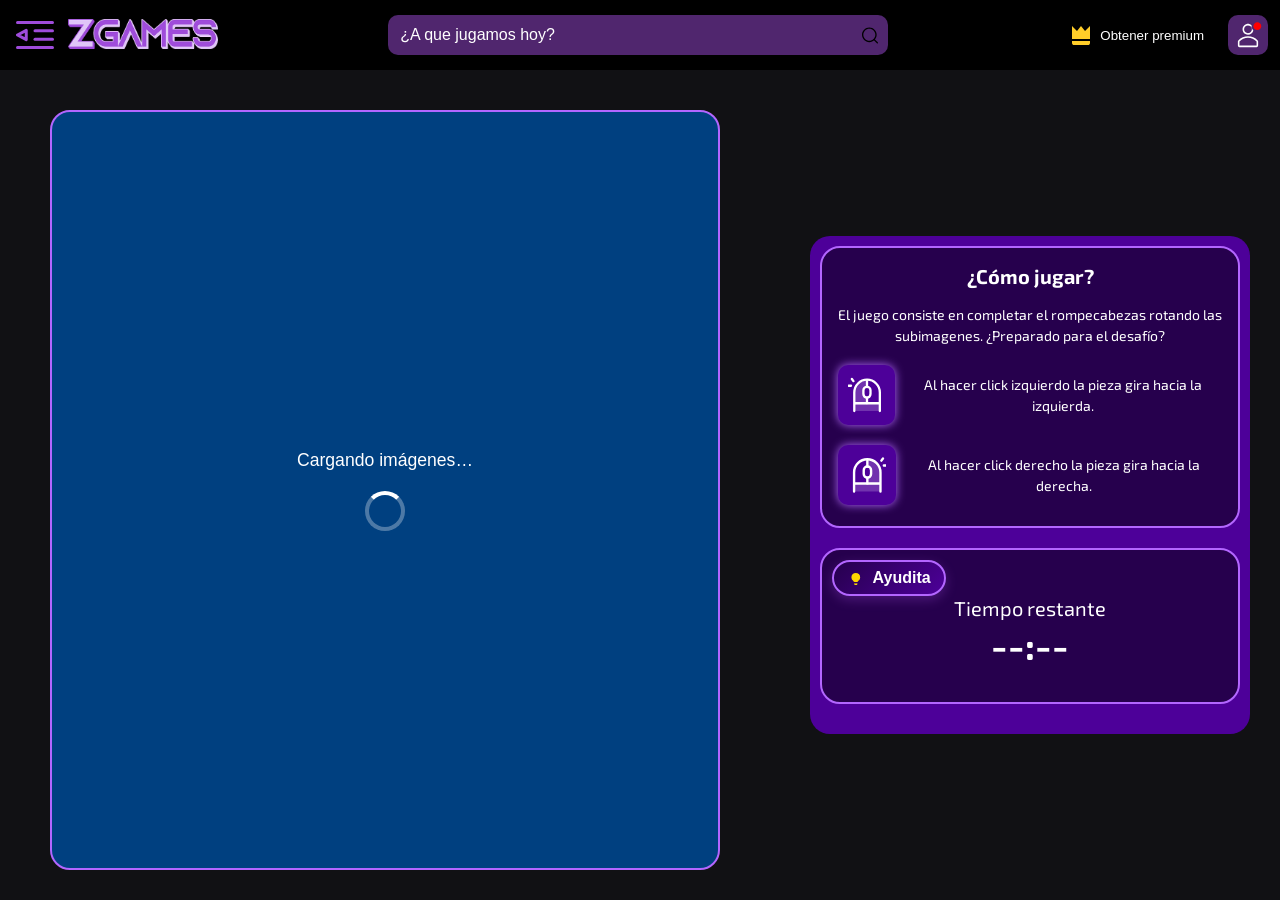
==== commit 2951bf9c: "Agrego ayuda y estilo del boton" ====
--- a/Entregable/BlocKa.html
+++ b/Entregable/BlocKa.html
@@ -246,9 +246,15 @@
 
             <div class="cronometro-caja">
                 <div class="info-crono">
+                    <button id="ayuda">
+                         <svg xmlns="http://www.w3.org/2000/svg" width="1em" height="1em" viewBox="0 0 24 24">
+                            <path d="M0 0h24v24H0z" fill="none" />
+                            <path fill="currentColor" fill-rule="evenodd" d="m14.856 15.686l-.1.25a8.7 8.7 0 0 1-5.512 0l-.1-.25c-.095-.23-.143-.346-.226-.452c-.082-.107-.226-.215-.514-.43a6 6 0 1 1 7.192 0c-.288.215-.432.323-.514.43s-.13.221-.226.452m-5.006 2.48q.13.792.148 1.598a.39.39 0 0 0 .213.342a4 4 0 0 0 3.578 0a.39.39 0 0 0 .213-.342q.018-.806.148-1.598a10.7 10.7 0 0 1-4.3 0" clip-rule="evenodd" />
+                        </svg>Ayudita
+                    </button>
                     <span id="textoNivel" aria-live="polite"></span>
-                    <span class="cronometro-etiqueta">Tiempo restante</span>
-                </div>
+                </div>
+                 <span class="cronometro-etiqueta">Tiempo restante</span>
                 <div id="cronometro" class="cronometro">
                     --:--
                 </div>
--- a/Entregable/blocka.css
+++ b/Entregable/blocka.css
@@ -448,7 +448,8 @@
   
   .info-crono {
     display: flex;
-    flex-direction: column;
+    flex-direction: row;
+    justify-content: space-between;
     gap: 10px;
   }
   
@@ -571,10 +572,49 @@
         transform: scale(1);
     }
   }
-  
-  
-  
-  
+  #ayuda {
+  display: inline-flex;
+  align-items: center;
+  justify-content: center;
+  gap: 8px;
+  padding: 7px 13px;
+  border: 2px solid var(--secondary-light-1);
+  border-radius: 999px;
+  background: linear-gradient(135deg, var(--secondary-dark-2), var(--secondary-dark-1));
+  color: var(--white);
+  font-family: var(--font-secondary), sans-serif;
+  font-size: 1rem;
+  font-weight: 600;
+  cursor: pointer;
+  box-shadow: 0 4px 12px rgba(159, 76, 219, 0.3);
+  transition: transform 0.2s ease, box-shadow 0.2s ease, background 0.2s ease;
+}
+
+#ayuda svg {
+  color: var(--accent);
+  font-size: 1.1rem;
+}
+
+#ayuda:hover:not(:disabled) {
+  transform: translateY(-2px);
+  background: linear-gradient(135deg, var(--secondary), var(--secondary-light-1));
+  box-shadow: 0 6px 18px rgba(159, 76, 219, 0.45);
+}
+
+#ayuda:active:not(:disabled) {
+  transform: translateY(0);
+}
+
+#ayuda:focus-visible {
+  outline: 3px solid var(--accent);
+  outline-offset: 3px;
+}
+
+#ayuda:disabled {
+  opacity: 0.5;
+  cursor: not-allowed;
+  box-shadow: none;
+}
   /* ---------- LA ZONA DEL CANVAS ---------- */
   .zona-canvas {
     grid-area: canvas;
@@ -817,4 +857,4 @@
     .mini {
       transition: none;
     }
-  }+  }
